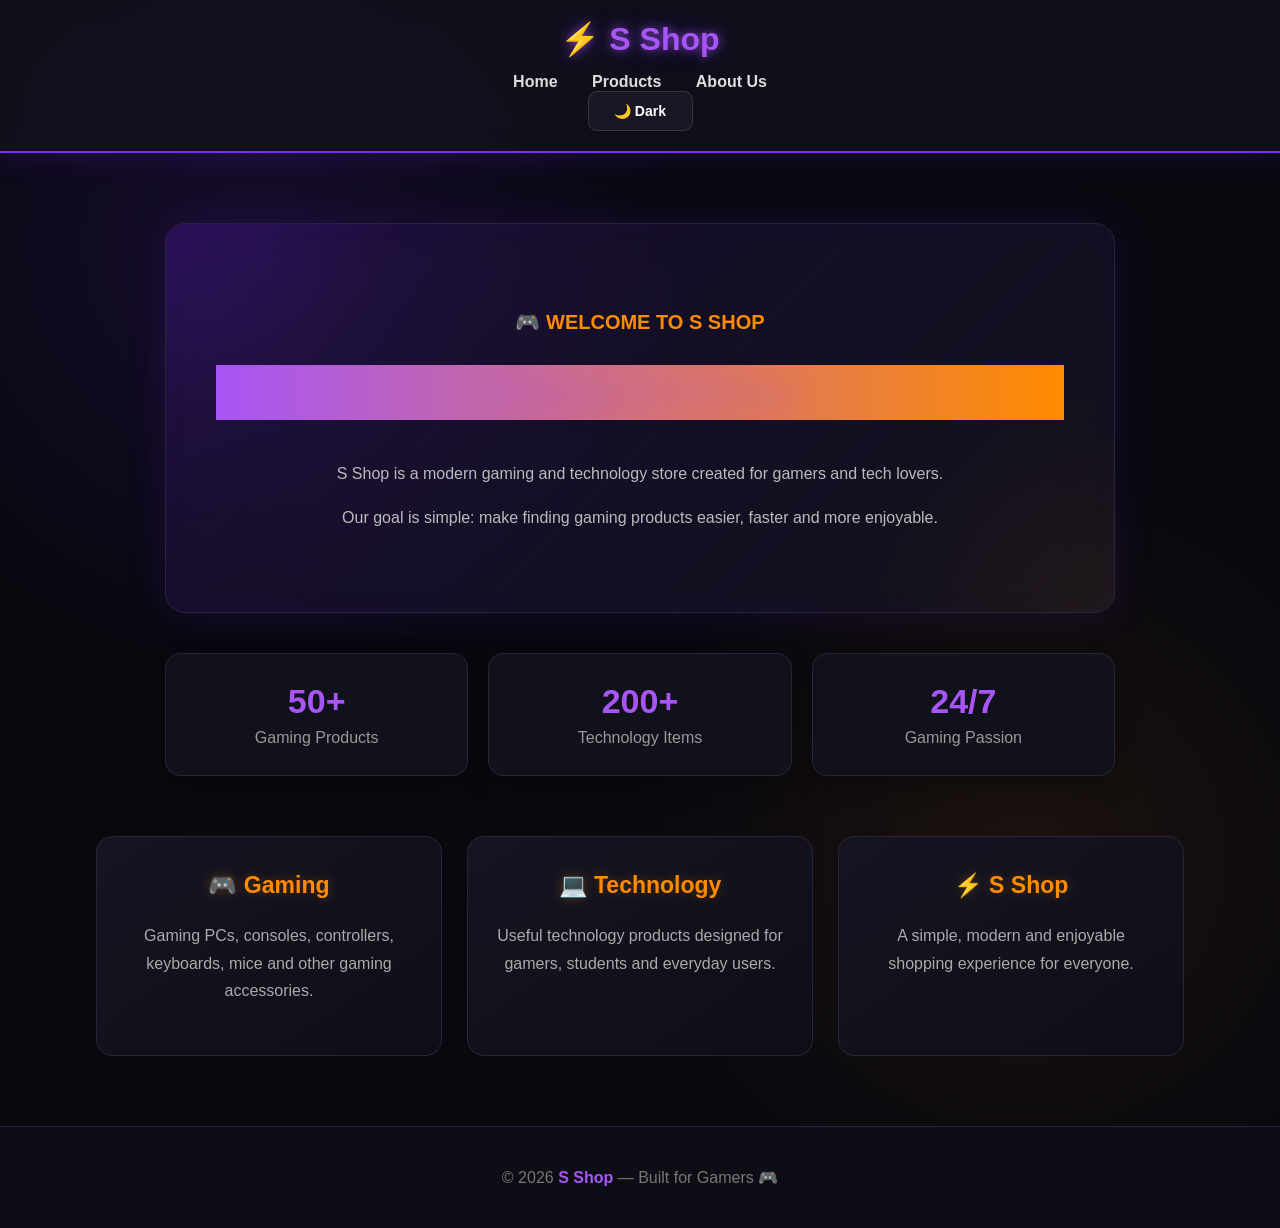
==== about.html @ 4cbab034 "Fix theme toggle directly in pages" ====
<!DOCTYPE html>
<html lang="en">

<head>

    <meta charset="UTF-8">

    <meta name="viewport" content="width=device-width, initial-scale=1.0">

    <title>About Us - S Shop</title>

    <link rel="stylesheet" href="about.css">

</head>

<body>


    <!-- =========================
         Header
    ========================== -->

    <header class="head">

        <h1>⚡ S Shop</h1>

        <nav>

            <a href="index.html">Home</a>
            

            <a href="product.html">Products</a>

            <a href="about.html">About Us</a>

        </nav>

    <button class="theme-toggle" id="themeToggle" type="button" aria-label="Switch theme">🌙 Dark</button></header>

    <!-- =========================
         Main
    ========================== -->

    <main>

        <!-- About Hero -->

        <section class="about">

            <p class="welcome">
                🎮 WELCOME TO S SHOP
            </p>

            <h2>About S Shop</h2>

            <p>
                S Shop is a modern gaming and technology
                store created for gamers and tech lovers.
            </p>

            <p>
                Our goal is simple:
                make finding gaming products easier,
                faster and more enjoyable.
            </p>

        </section>

        <!-- Statistics -->

        <section class="stats">

            <div class="stat">

                <h3>50+</h3>

                <p>Gaming Products</p>

            </div>


            <div class="stat">

                <h3>200+</h3>

                <p>Technology Items</p>

            </div>


            <div class="stat">

                <h3>24/7</h3>

                <p>Gaming Passion</p>

            </div>

        </section>

        <!-- Features -->

        <section class="info">

            <div>

                <h3>🎮 Gaming</h3>

                <p>
                    Gaming PCs, consoles,
                    controllers, keyboards,
                    mice and other gaming accessories.
                </p>

            </div>
    
            <div>

                <h3>💻 Technology</h3>

                <p>
                    Useful technology products
                    designed for gamers,
                    students and everyday users.
                </p>

            </div>

            <div>

                <h3>⚡ S Shop</h3>

                <p>
                    A simple, modern and enjoyable
                    shopping experience
                    for everyone.
                </p>

            </div>

        </section>


    </main>

    <!-- =========================
         Footer
    ========================== -->

    <footer>

        <p>
            © 2026 <strong>S Shop</strong>
            — Built for Gamers 🎮
        </p>

    </footer>

</body>

</html>
---- about.css ----
/* ========================
   General
========================= */

* {
    box-sizing: border-box;
}

html {
    scroll-behavior: smooth;
}

body {
    margin: 0;
    background:
        radial-gradient(circle at 20% 20%, rgba(123, 44, 255, 0.12), transparent 30%),
        radial-gradient(circle at 80% 70%, rgba(255, 140, 0, 0.08), transparent 30%),
        #08080f;
    color: white;
    font-family: Arial, sans-serif;
    min-height: 100vh;
}


/* =========================
   Header
========================= */

.head {
    position: sticky;
    top: 0;
    z-index: 1000;

    background: rgba(17, 17, 28, 0.92);
    backdrop-filter: blur(12px);

    padding: 20px;
    text-align: center;

    border-bottom: 2px solid #7b2cff;
    box-shadow: 0 5px 25px rgba(123, 44, 255, 0.15);
}

.head h1 {
    margin: 0 0 15px;

    color: #a855f7;
    font-size: 32px;

    text-shadow:
        0 0 10px rgba(168, 85, 247, 0.7),
        0 0 25px rgba(123, 44, 255, 0.4);
}

nav a {
    position: relative;

    color: #ddd;
    text-decoration: none;

    margin: 0 15px;
    font-weight: bold;

    transition: 0.3s;
}

nav a::after {
    content: "";

    position: absolute;
    left: 50%;
    bottom: -8px;

    width: 0;
    height: 2px;

    background: #ff8c00;

    transform: translateX(-50%);
    transition: 0.3s;
}

nav a:hover {
    color: #ff8c00;
    text-shadow: 0 0 10px rgba(255, 140, 0, 0.6);
}

nav a:hover::after {
    width: 100%;
}


/* =========================
   Hero / About
========================= */

.about {
    position: relative;

    width: 85%;
    max-width: 950px;

    margin: 70px auto 40px;
    padding: 65px 50px;

    text-align: center;

    background:
        linear-gradient(135deg,
            rgba(123, 44, 255, 0.13),
            rgba(17, 17, 28, 0.95));

    border: 1px solid #29243b;
    border-radius: 20px;

    overflow: hidden;

    box-shadow:
        0 0 40px rgba(123, 44, 255, 0.12),
        inset 0 0 30px rgba(123, 44, 255, 0.03);
}


/* Glow decoration */

.about::before {
    content: "";

    position: absolute;

    width: 250px;
    height: 250px;

    top: -120px;
    left: -120px;

    background: #7b2cff;

    border-radius: 50%;

    filter: blur(100px);
    opacity: 0.18;
}

.about::after {
    content: "";

    position: absolute;

    width: 220px;
    height: 220px;

    bottom: -120px;
    right: -100px;

    background: #ff8c00;

    border-radius: 50%;

    filter: blur(100px);
    opacity: 0.12;
}

.about h2 {
    position: relative;
    z-index: 2;

    margin-top: 0;

    font-size: 48px;

    background: linear-gradient(90deg,
            #a855f7,
            #ff8c00);


    -webkit-text-fill-color: transparent;

    text-shadow: 0 0 25px rgba(168, 85, 247, 0.2);
}

.about .welcome {
    position: relative;
    z-index: 2;

    color: #ff8c00;

    font-size: 20px;
    font-weight: bold;

    margin-bottom: 25px;
}

.about p {
    position: relative;
    z-index: 2;

    max-width: 750px;
    margin: 15px auto;

    color: #bbb;

    line-height: 1.8;
    font-size: 16px;
}


/* =========================
   Stats
========================= */

.stats {
    width: 85%;
    max-width: 950px;

    margin: 30px auto 60px;

    display: grid;
    grid-template-columns: repeat(3, 1fr);

    gap: 20px;
}

.stat {
    padding: 28px 20px;

    text-align: center;

    background: #11111c;

    border: 1px solid #29243b;
    border-radius: 15px;

    transition: 0.3s;

    box-shadow: 0 10px 25px rgba(0, 0, 0, 0.25);
}

.stat:hover {
    transform: translateY(-8px);

    border-color: #7b2cff;

    box-shadow:
        0 10px 35px rgba(123, 44, 255, 0.25),
        0 0 20px rgba(123, 44, 255, 0.08);
}

.stat h3 {
    margin: 0;

    font-size: 34px;

    color: #a855f7;
}

.stat p {
    margin: 8px 0 0;

    color: #999;
}


/* =========================
   Info Cards
========================= */

.info {
    width: 85%;
    max-width: 1100px;

    margin: 0 auto 70px;

    display: grid;
    grid-template-columns: repeat(3, 1fr);

    gap: 25px;
}

.info div {
    position: relative;

    padding: 35px 25px;

    background:
        linear-gradient(145deg,
            #151522,
            #0e0e17);

    border: 1px solid #29243b;
    border-radius: 16px;

    text-align: center;

    transition: 0.35s;

    overflow: hidden;
}

.info div::before {
    content: "";

    position: absolute;

    top: 0;
    left: 0;

    width: 100%;
    height: 3px;

    background: linear-gradient(90deg,
            #7b2cff,
            #ff8c00);

    transform: scaleX(0);

    transform-origin: left;

    transition: 0.35s;
}

.info div:hover::before {
    transform: scaleX(1);
}

.info div:hover {
    transform: translateY(-10px);

    border-color: #7b2cff;

    box-shadow:
        0 15px 40px rgba(123, 44, 255, 0.2);
}

.info h3 {
    margin-top: 0;

    font-size: 23px;

    color: #ff8c00;

    text-shadow: 0 0 12px rgba(255, 140, 0, 0.3);
}

.info p {
    color: #aaa;

    line-height: 1.7;
}


/* =========================
   Footer
========================= */

footer {
    padding: 25px;

    text-align: center;

    background: #0d0d16;

    border-top: 1px solid #29243b;

    color: #777;
}

footer strong {
    color: #a855f7;
}


/* =========================
   Mobile
========================= */

@media (max-width: 800px) {

    .stats,
    .info {
        grid-template-columns: 1fr;
    }

    .about {
        width: 90%;
        padding: 45px 25px;
    }

    .about h2 {
        font-size: 36px;
    }

    nav a {
        display: inline-block;
        margin: 8px;
    }
}


@media (max-width: 500px) {

    .head h1 {
        font-size: 27px;
    }

    .about {
        margin-top: 40px;
    }

    .about h2 {
        font-size: 30px;
    }

    .about p {
        font-size: 14px;
    }

    .stats,
    .info {
        width: 90%;
    }
}

/* =========================
   THEME SWITCHER
========================= */

.theme-toggle {
    flex: 0 0 auto;
    min-width: 105px;
    height: 40px;
    padding: 0 13px;
    border: 1px solid #343445;
    border-radius: 9px;
    background: #181824;
    color: white;
    font-size: 14px;
    font-weight: bold;
    cursor: pointer;
    transition: 0.2s ease;
}

.theme-toggle:hover {
    background: #7b2cff;
    border-color: #8a2be2;
    transform: translateY(-2px);
}

html[data-theme="light"] body {
    background: #eef0f7 !important;
    color: #20202b !important;
}

html[data-theme="light"] .head {
    background: rgba(255,255,255,0.94) !important;
    border-bottom-color: #d9dbe7 !important;
}

html[data-theme="light"] .head h1,
html[data-theme="light"] .head nav a {
    color: #252535 !important;
}

html[data-theme="light"] .head nav a:hover {
    color: #7b2cff !important;
}

html[data-theme="light"] .theme-toggle {
    background: #fff;
    color: #252535;
    border-color: #cfd2df;
}
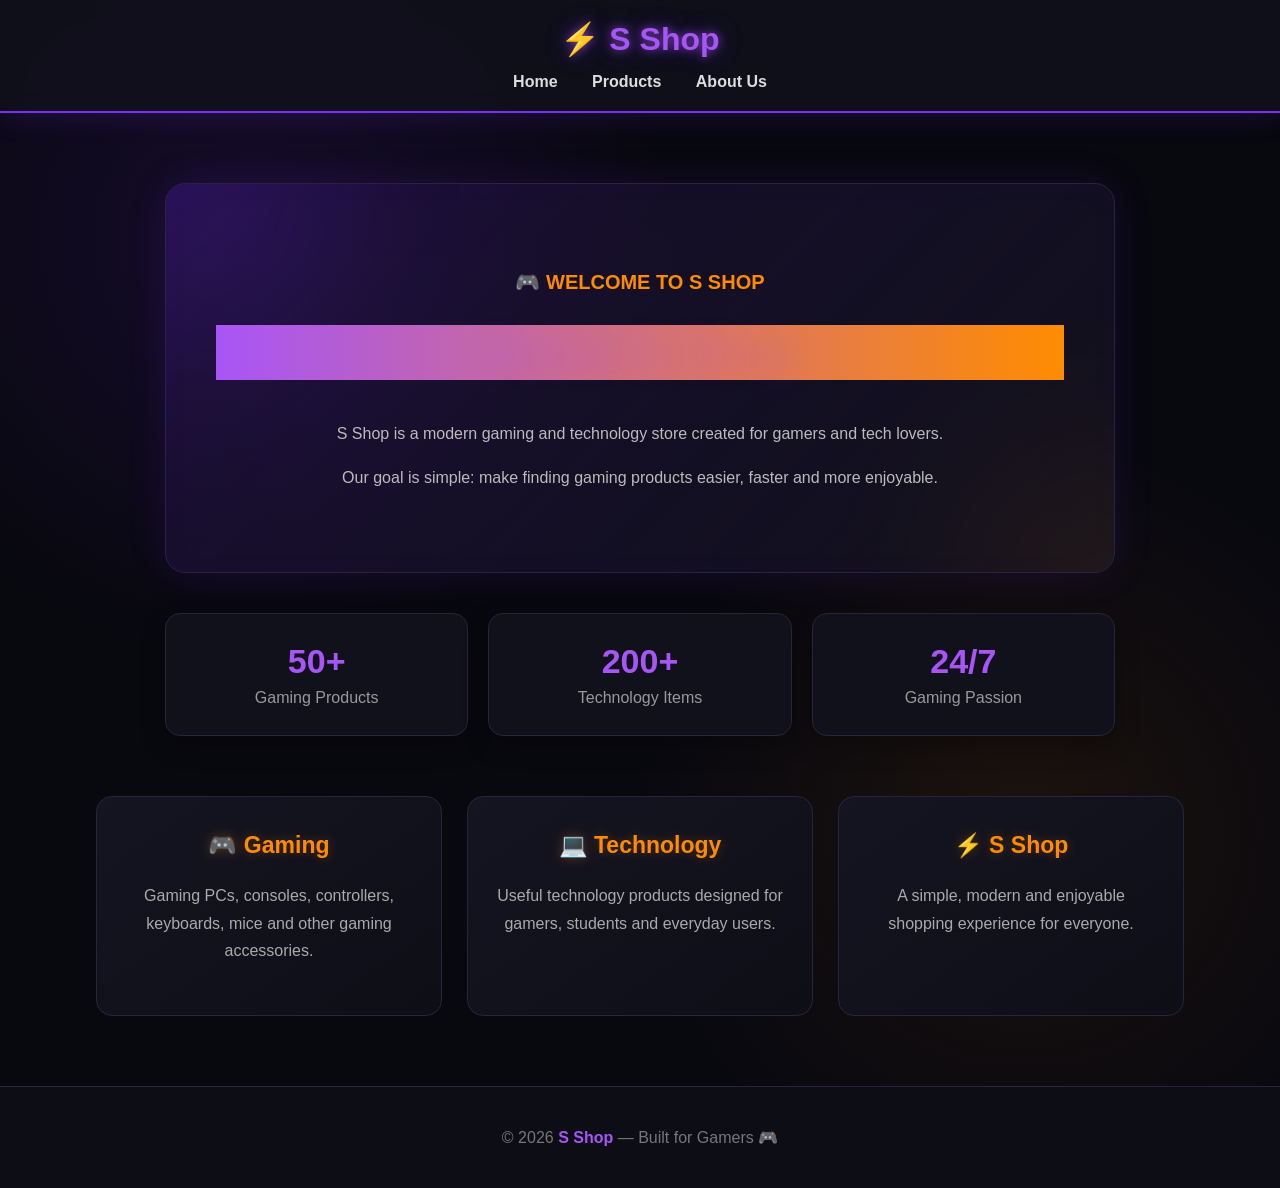
==== commit 4aa1baa4: "Add files via upload fixes many bugs" ====
--- a/about.html
+++ b/about.html
@@ -35,7 +35,7 @@
 
         </nav>
 
-    <button class="theme-toggle" id="themeToggle" type="button" aria-label="Switch theme">🌙 Dark</button></header>
+    </header>
 
     <!-- =========================
          Main
--- a/about.css
+++ b/about.css
@@ -419,54 +419,4 @@
     .info {
         width: 90%;
     }
-}
-
-/* =========================
-   THEME SWITCHER
-========================= */
-
-.theme-toggle {
-    flex: 0 0 auto;
-    min-width: 105px;
-    height: 40px;
-    padding: 0 13px;
-    border: 1px solid #343445;
-    border-radius: 9px;
-    background: #181824;
-    color: white;
-    font-size: 14px;
-    font-weight: bold;
-    cursor: pointer;
-    transition: 0.2s ease;
-}
-
-.theme-toggle:hover {
-    background: #7b2cff;
-    border-color: #8a2be2;
-    transform: translateY(-2px);
-}
-
-html[data-theme="light"] body {
-    background: #eef0f7 !important;
-    color: #20202b !important;
-}
-
-html[data-theme="light"] .head {
-    background: rgba(255,255,255,0.94) !important;
-    border-bottom-color: #d9dbe7 !important;
-}
-
-html[data-theme="light"] .head h1,
-html[data-theme="light"] .head nav a {
-    color: #252535 !important;
-}
-
-html[data-theme="light"] .head nav a:hover {
-    color: #7b2cff !important;
-}
-
-html[data-theme="light"] .theme-toggle {
-    background: #fff;
-    color: #252535;
-    border-color: #cfd2df;
-}
+}
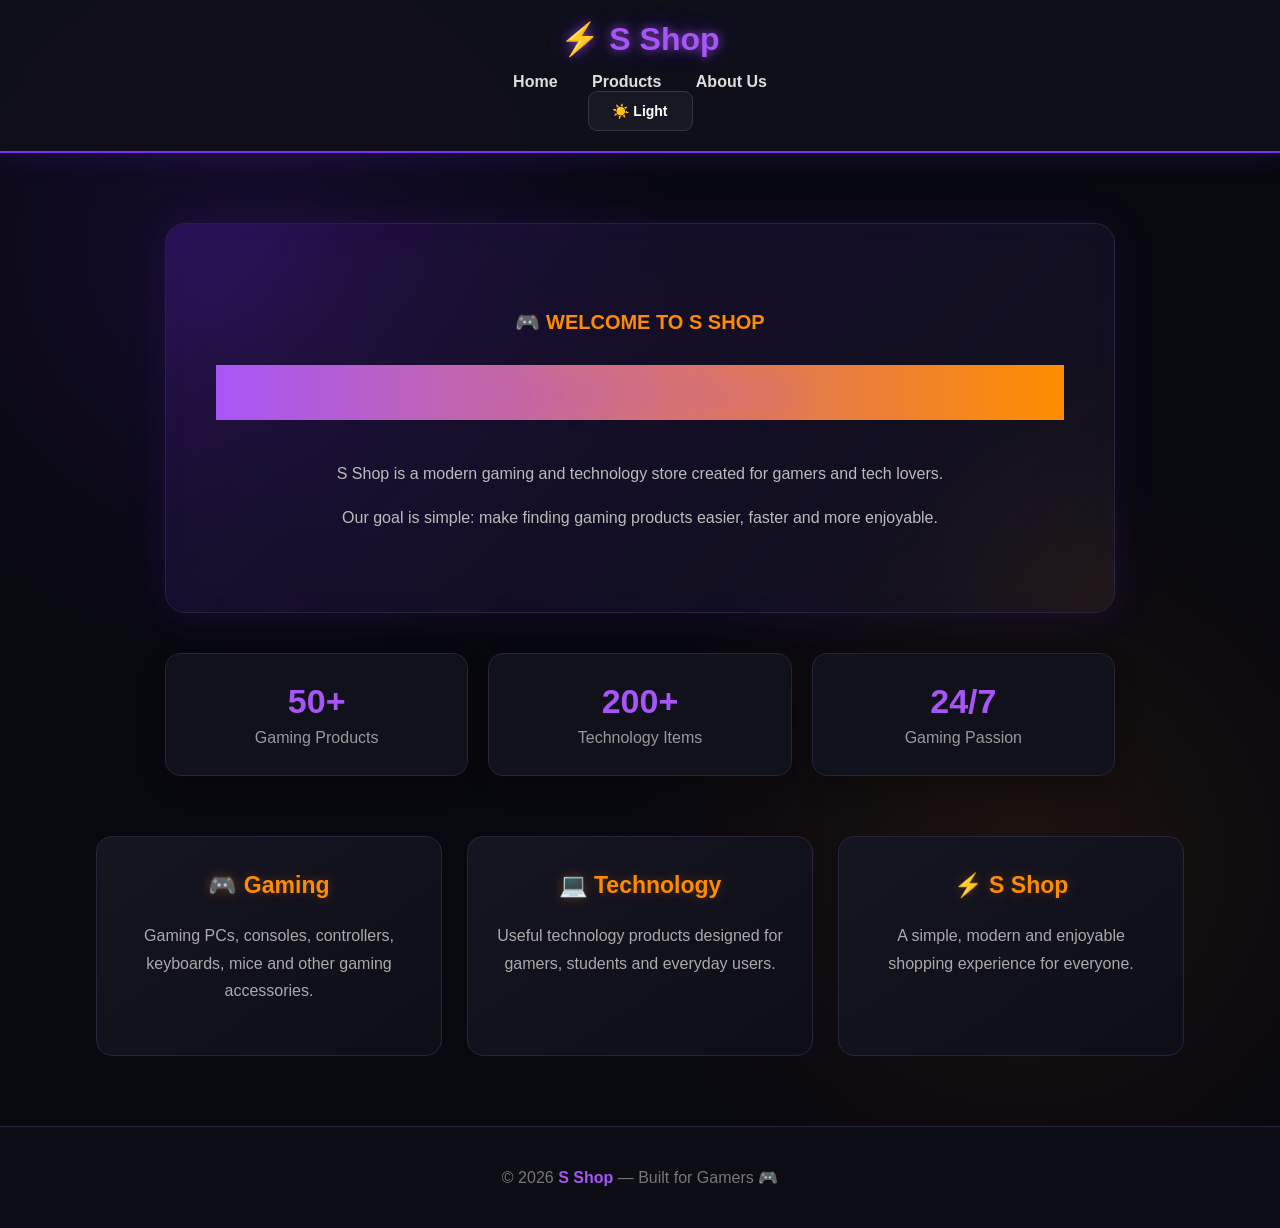
==== commit c2001564: "Add visible theme toggle button" ====
--- a/about.html
+++ b/about.html
@@ -35,6 +35,8 @@
 
         </nav>
 
+            <button id="themeToggle" class="theme-toggle" type="button">☀️ Light</button>
+
     </header>
 
     <!-- =========================
@@ -156,6 +158,7 @@
 
     </footer>
 
+    <script src="theme.js"></script>
 </body>
 
 </html>
--- a/about.css
+++ b/about.css
@@ -419,4 +419,56 @@
     .info {
         width: 90%;
     }
-}+}
+
+/* =========================
+   THEME SYSTEM
+========================= */
+html[data-theme="light"] body {
+    background:
+        radial-gradient(circle at 20% 20%,rgba(123,44,255,.08),transparent 30%),
+        radial-gradient(circle at 80% 70%,rgba(255,140,0,.06),transparent 30%),
+        #f5f6fa;
+    color:#171722;
+}
+html[data-theme="light"] .head {
+    background:rgba(255,255,255,.94);
+    border-bottom-color:#7b2cff;
+}
+html[data-theme="light"] .head h1,
+html[data-theme="light"] nav a { color:#171722; }
+html[data-theme="light"] nav a:hover { color:#7b2cff; }
+html[data-theme="light"] .about {
+    background:linear-gradient(135deg,rgba(123,44,255,.08),rgba(255,255,255,.95));
+    border-color:#dddde7;
+}
+html[data-theme="light"] .about p,
+html[data-theme="light"] .stat p,
+html[data-theme="light"] .info p { color:#555564; }
+html[data-theme="light"] .stat,
+html[data-theme="light"] .info div {
+    background:#fff;
+    border-color:#dddde7;
+}
+html[data-theme="light"] footer {
+    background:#fff;
+    border-top-color:#dddde7;
+    color:#666675;
+}
+.theme-toggle {
+    min-width:105px;
+    height:40px;
+    padding:0 13px;
+    border:1px solid #343445;
+    border-radius:9px;
+    background:#181824;
+    color:#fff;
+    font-size:14px;
+    font-weight:bold;
+    cursor:pointer;
+}
+html[data-theme="light"] .theme-toggle {
+    background:#fff;
+    color:#171722;
+    border-color:#d4d4df;
+}
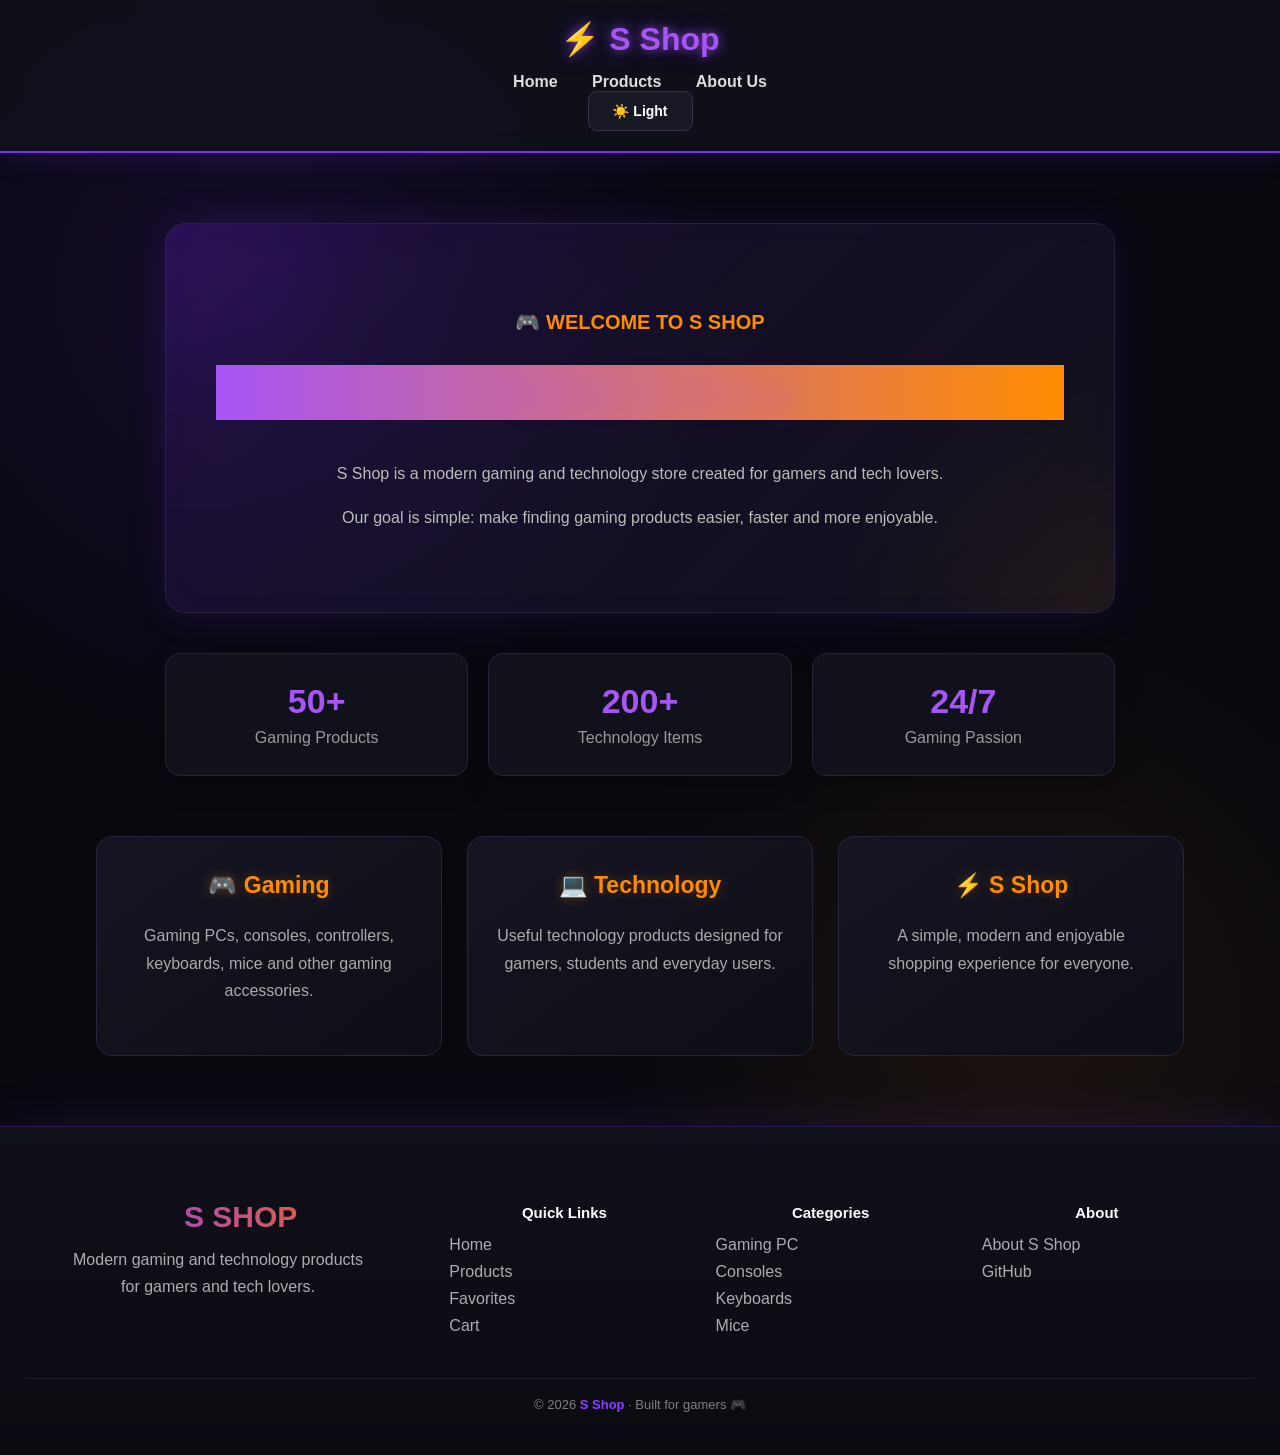
==== commit d3df842b: "Add consistent footer to all S Shop pages" ====
--- a/about.html
+++ b/about.html
@@ -1,164 +1,189 @@
-<!DOCTYPE html>
-<html lang="en">
-
-<head>
-
-    <meta charset="UTF-8">
-
-    <meta name="viewport" content="width=device-width, initial-scale=1.0">
-
-    <title>About Us - S Shop</title>
-
-    <link rel="stylesheet" href="about.css">
-
-</head>
-
-<body>
-
-
-    <!-- =========================
-         Header
-    ========================== -->
-
-    <header class="head">
-
-        <h1>⚡ S Shop</h1>
-
-        <nav>
-
-            <a href="index.html">Home</a>
-            
-
-            <a href="product.html">Products</a>
-
-            <a href="about.html">About Us</a>
-
-        </nav>
-
+<!DOCTYPE html>
+<html lang="en">
+
+<head>
+
+    <meta charset="UTF-8">
+
+    <meta name="viewport" content="width=device-width, initial-scale=1.0">
+
+    <title>About Us - S Shop</title>
+
+    <link rel="stylesheet" href="about.css">
+
+    <link rel="stylesheet" href="footer.css">
+</head>
+
+<body>
+
+
+    <!-- =========================
+         Header
+    ========================== -->
+
+    <header class="head">
+
+        <h1>⚡ S Shop</h1>
+
+        <nav>
+
+            <a href="index.html">Home</a>
+            
+
+            <a href="product.html">Products</a>
+
+            <a href="about.html">About Us</a>
+
+        </nav>
+
             <button id="themeToggle" class="theme-toggle" type="button">☀️ Light</button>
 
-    </header>
-
-    <!-- =========================
-         Main
-    ========================== -->
-
-    <main>
-
-        <!-- About Hero -->
-
-        <section class="about">
-
-            <p class="welcome">
-                🎮 WELCOME TO S SHOP
-            </p>
-
-            <h2>About S Shop</h2>
-
-            <p>
-                S Shop is a modern gaming and technology
-                store created for gamers and tech lovers.
-            </p>
-
-            <p>
-                Our goal is simple:
-                make finding gaming products easier,
-                faster and more enjoyable.
-            </p>
-
-        </section>
-
-        <!-- Statistics -->
-
-        <section class="stats">
-
-            <div class="stat">
-
-                <h3>50+</h3>
-
-                <p>Gaming Products</p>
-
-            </div>
-
-
-            <div class="stat">
-
-                <h3>200+</h3>
-
-                <p>Technology Items</p>
-
-            </div>
-
-
-            <div class="stat">
-
-                <h3>24/7</h3>
-
-                <p>Gaming Passion</p>
-
-            </div>
-
-        </section>
-
-        <!-- Features -->
-
-        <section class="info">
-
-            <div>
-
-                <h3>🎮 Gaming</h3>
-
-                <p>
-                    Gaming PCs, consoles,
-                    controllers, keyboards,
-                    mice and other gaming accessories.
-                </p>
-
-            </div>
-    
-            <div>
-
-                <h3>💻 Technology</h3>
-
-                <p>
-                    Useful technology products
-                    designed for gamers,
-                    students and everyday users.
-                </p>
-
-            </div>
-
-            <div>
-
-                <h3>⚡ S Shop</h3>
-
-                <p>
-                    A simple, modern and enjoyable
-                    shopping experience
-                    for everyone.
-                </p>
-
-            </div>
-
-        </section>
-
-
-    </main>
-
-    <!-- =========================
-         Footer
-    ========================== -->
-
-    <footer>
-
-        <p>
-            © 2026 <strong>S Shop</strong>
-            — Built for Gamers 🎮
-        </p>
-
-    </footer>
-
-    <script src="theme.js"></script>
-</body>
-
+    </header>
+
+    <!-- =========================
+         Main
+    ========================== -->
+
+    <main>
+
+        <!-- About Hero -->
+
+        <section class="about">
+
+            <p class="welcome">
+                🎮 WELCOME TO S SHOP
+            </p>
+
+            <h2>About S Shop</h2>
+
+            <p>
+                S Shop is a modern gaming and technology
+                store created for gamers and tech lovers.
+            </p>
+
+            <p>
+                Our goal is simple:
+                make finding gaming products easier,
+                faster and more enjoyable.
+            </p>
+
+        </section>
+
+        <!-- Statistics -->
+
+        <section class="stats">
+
+            <div class="stat">
+
+                <h3>50+</h3>
+
+                <p>Gaming Products</p>
+
+            </div>
+
+
+            <div class="stat">
+
+                <h3>200+</h3>
+
+                <p>Technology Items</p>
+
+            </div>
+
+
+            <div class="stat">
+
+                <h3>24/7</h3>
+
+                <p>Gaming Passion</p>
+
+            </div>
+
+        </section>
+
+        <!-- Features -->
+
+        <section class="info">
+
+            <div>
+
+                <h3>🎮 Gaming</h3>
+
+                <p>
+                    Gaming PCs, consoles,
+                    controllers, keyboards,
+                    mice and other gaming accessories.
+                </p>
+
+            </div>
+    
+            <div>
+
+                <h3>💻 Technology</h3>
+
+                <p>
+                    Useful technology products
+                    designed for gamers,
+                    students and everyday users.
+                </p>
+
+            </div>
+
+            <div>
+
+                <h3>⚡ S Shop</h3>
+
+                <p>
+                    A simple, modern and enjoyable
+                    shopping experience
+                    for everyone.
+                </p>
+
+            </div>
+
+        </section>
+
+
+    </main>
+
+    <!-- =========================
+         Footer
+    ========================== -->
+    <footer class="sshop-footer">
+        <div class="sshop-footer-inner">
+            <div class="sshop-footer-brand">
+                <h2>S SHOP</h2>
+                <p>Modern gaming and technology products for gamers and tech lovers.</p>
+            </div>
+
+            <div class="sshop-footer-column">
+                <h3>Quick Links</h3>
+                <a href="index.html">Home</a>
+                <a href="product.html">Products</a>
+                <a href="favorite.html">Favorites</a>
+                <a href="cart.html">Cart</a>
+            </div>
+
+            <div class="sshop-footer-column">
+                <h3>Categories</h3>
+                <a href="products/computer.html">Gaming PC</a>
+                <a href="products/console.html">Consoles</a>
+                <a href="products/keyboard.html">Keyboards</a>
+                <a href="products/mouse.html">Mice</a>
+            </div>
+
+            <div class="sshop-footer-column">
+                <h3>About</h3>
+                <a href="about.html">About S Shop</a>
+                <a href="https://github.com/SMking73/Sshop" target="_blank" rel="noopener noreferrer">GitHub</a>
+            </div>
+        </div>
+
+        <div class="sshop-footer-bottom">
+            © 2026 <strong>S Shop</strong> · Built for gamers 🎮
+        </div>
+    </footer>
+<script src="theme.js"></script>
+</body>
+
 </html>
--- a/footer.css
+++ b/footer.css
@@ -0,0 +1,83 @@
+.sshop-footer {
+    margin-top: 70px;
+    background: linear-gradient(180deg, rgba(16, 16, 26, 0.98), rgba(11, 11, 18, 1));
+    border-top: 1px solid rgba(139, 61, 255, 0.28);
+    box-shadow: 0 -12px 40px rgba(139, 61, 255, 0.08);
+    color: #f4f1ff;
+}
+
+.sshop-footer-inner {
+    max-width: 1200px;
+    margin: 0 auto;
+    padding: 48px 28px 34px;
+    display: grid;
+    grid-template-columns: 1.5fr repeat(3, 1fr);
+    gap: 36px;
+}
+
+.sshop-footer-brand h2 {
+    margin: 0 0 12px;
+    font-size: 30px;
+    font-weight: 800;
+    background: linear-gradient(90deg, #8b3dff, #ff6a00);
+    -webkit-background-clip: text;
+    background-clip: text;
+    color: transparent;
+}
+
+.sshop-footer-brand p {
+    margin: 0;
+    max-width: 300px;
+    color: rgba(255, 255, 255, 0.66);
+    line-height: 1.7;
+}
+
+.sshop-footer-column h3 {
+    margin: 4px 0 15px;
+    font-size: 15px;
+    color: #ffffff;
+}
+
+.sshop-footer-column a {
+    display: block;
+    width: fit-content;
+    margin: 9px 0;
+    color: rgba(255, 255, 255, 0.66);
+    text-decoration: none;
+    transition: color 0.2s ease, transform 0.2s ease;
+}
+
+.sshop-footer-column a:hover {
+    color: #ff6a00;
+    transform: translateX(4px);
+}
+
+.sshop-footer-bottom {
+    border-top: 1px solid rgba(255, 255, 255, 0.08);
+    padding: 18px 28px;
+    text-align: center;
+    color: rgba(255, 255, 255, 0.48);
+    font-size: 13px;
+}
+
+.sshop-footer-bottom strong {
+    color: #8b3dff;
+}
+
+@media (max-width: 800px) {
+    .sshop-footer-inner {
+        grid-template-columns: repeat(2, 1fr);
+        gap: 28px;
+    }
+}
+
+@media (max-width: 520px) {
+    .sshop-footer-inner {
+        grid-template-columns: 1fr;
+        padding: 38px 20px 28px;
+    }
+
+    .sshop-footer-bottom {
+        padding: 16px 20px;
+    }
+}
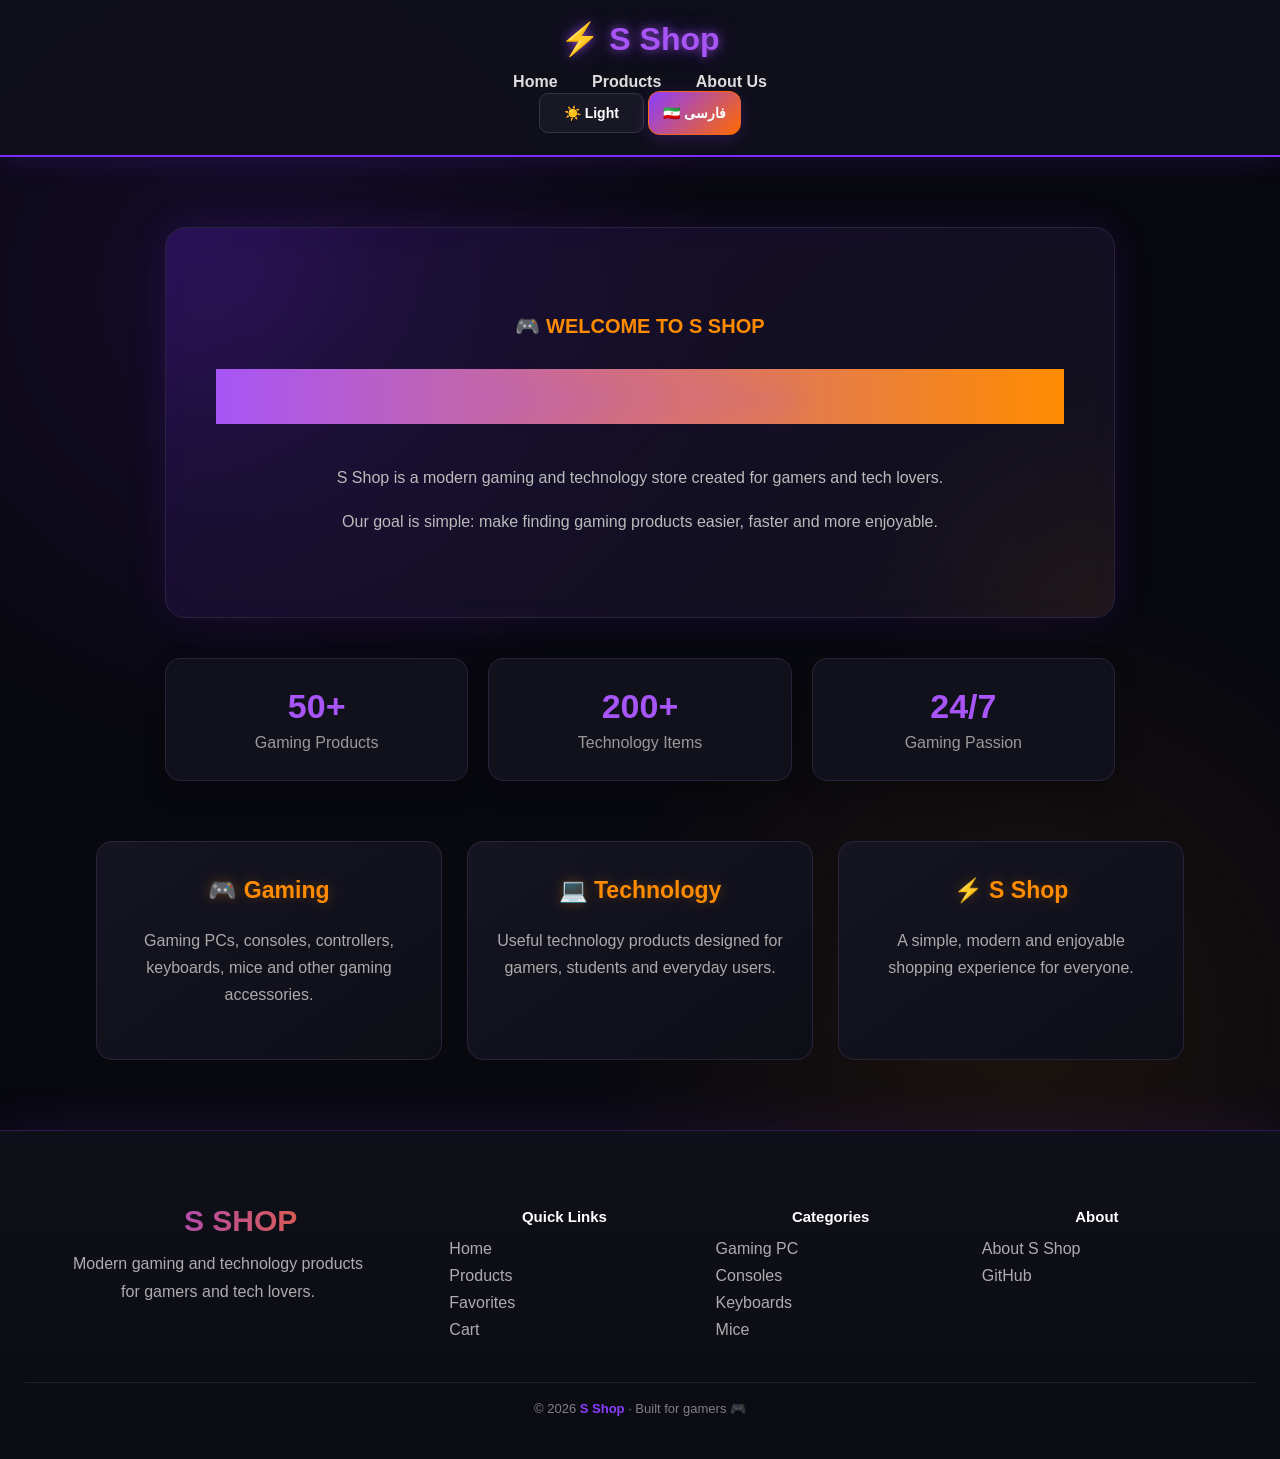
==== commit 2912e14b: "Enable Persian-English language switcher on about.html" ====
--- a/about.html
+++ b/about.html
@@ -183,7 +183,9 @@
             © 2026 <strong>S Shop</strong> · Built for gamers 🎮
         </div>
     </footer>
-<script src="theme.js"></script>
+<script src="device-detection.js"></script>
+    <script src="theme.js"></script>
+    <script src="./language.js"></script>
 </body>
 
 </html>
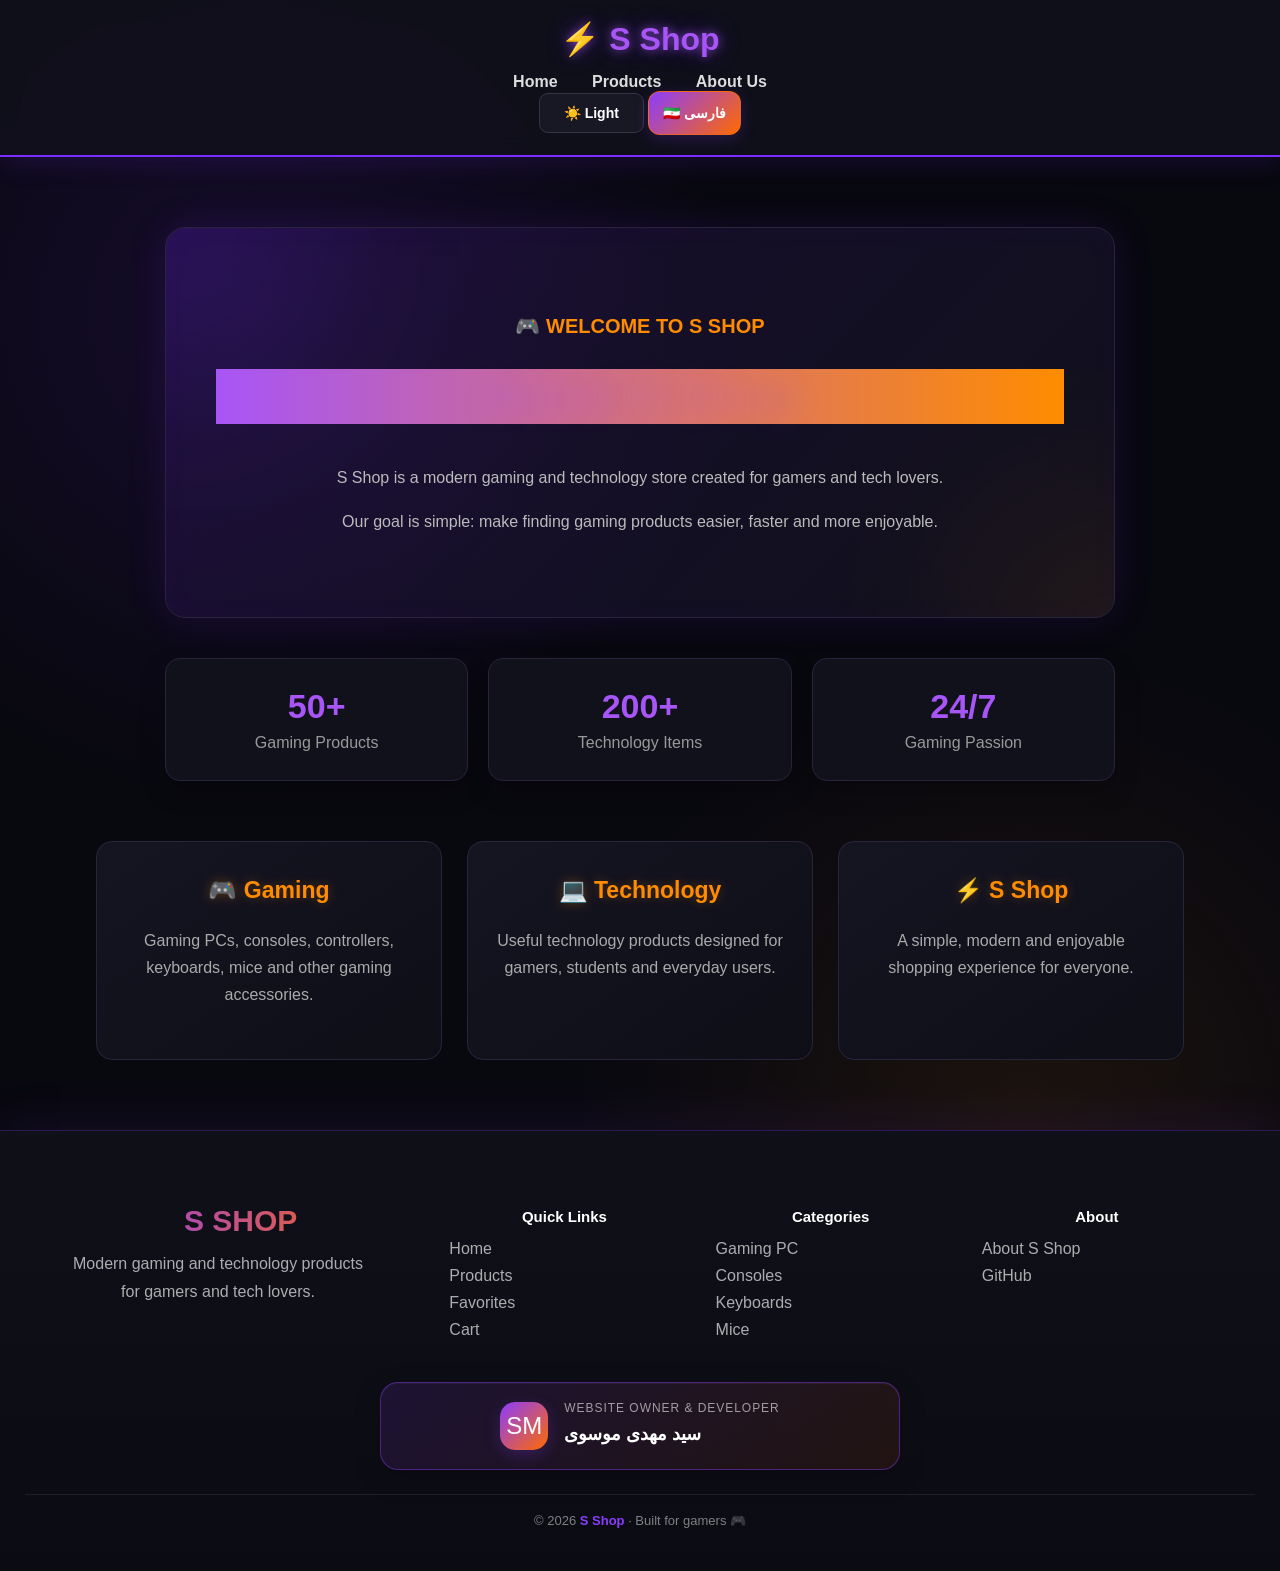
==== commit 7b9fae88: "Show website owner credit in footer" ====
--- a/about.html
+++ b/about.html
@@ -179,6 +179,14 @@
             </div>
         </div>
 
+        <div class="sshop-owner-credit" aria-label="Website owner">
+            <div class="sshop-owner-avatar" aria-hidden="true">SM</div>
+            <div class="sshop-owner-copy">
+                <p class="sshop-owner-label">Website Owner &amp; Developer</p>
+                <p class="sshop-owner-name" lang="fa" dir="rtl">سید مهدی موسوی</p>
+            </div>
+        </div>
+
         <div class="sshop-footer-bottom">
             © 2026 <strong>S Shop</strong> · Built for gamers 🎮
         </div>
--- a/footer.css
+++ b/footer.css
@@ -81,3 +81,54 @@
         padding: 16px 20px;
     }
 }
+
+
+/* Website owner credit */
+.sshop-owner-credit {
+    width: min(520px, calc(100% - 40px));
+    margin: 0 auto 24px;
+    padding: 18px 24px;
+    display: flex;
+    align-items: center;
+    justify-content: center;
+    gap: 16px;
+    text-align: left;
+    border: 1px solid rgba(139, 61, 255, .42);
+    border-radius: 18px;
+    background: linear-gradient(135deg, rgba(139, 61, 255, .13), rgba(255, 106, 0, .09));
+    box-shadow: 0 8px 28px rgba(0, 0, 0, .18), inset 0 1px rgba(255,255,255,.04);
+}
+.sshop-owner-avatar {
+    flex: 0 0 48px;
+    width: 48px;
+    height: 48px;
+    display: grid;
+    place-items: center;
+    border-radius: 15px;
+    color: #fff;
+    font-size: 24px;
+    background: linear-gradient(135deg, #8b3dff, #ff6a00);
+    box-shadow: 0 5px 16px rgba(139, 61, 255, .24);
+}
+.sshop-owner-copy { display: flex; flex-direction: column; gap: 3px; }
+.sshop-owner-label {
+    margin: 0;
+    color: rgba(255,255,255,.58);
+    font-size: 12px;
+    letter-spacing: .08em;
+    text-transform: uppercase;
+}
+.sshop-owner-name {
+    margin: 0;
+    color: #fff;
+    font-size: 18px;
+    font-weight: 800;
+    line-height: 1.8;
+}
+body.sshop-persian .sshop-owner-credit { direction: rtl; text-align: right; }
+body.sshop-persian .sshop-owner-label { letter-spacing: 0; }
+@media (max-width: 520px) {
+    .sshop-owner-credit { padding: 15px 17px; gap: 12px; }
+    .sshop-owner-avatar { width: 42px; height: 42px; flex-basis: 42px; }
+    .sshop-owner-name { font-size: 16px; }
+}
